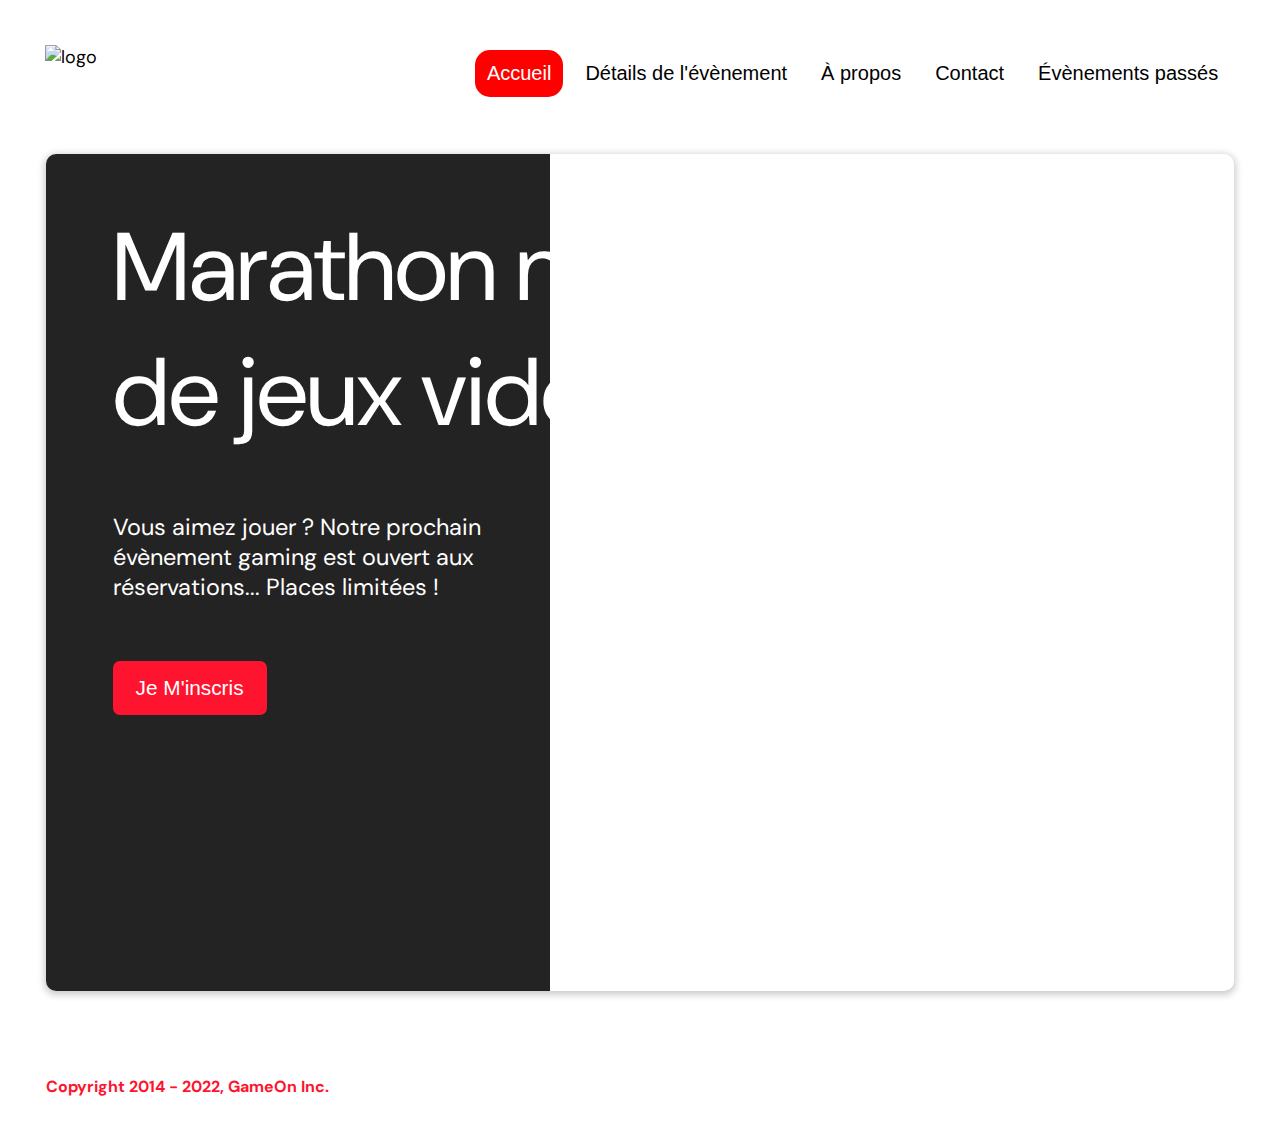
==== starterOnly/index.html @ 3ac1d1f5 "HTML cleaned" ====
<!DOCTYPE html>
<html lang="fr">
  <head>
    <meta charset="utf-8">
    <meta name="viewport" content="width=device-width,initial-scale=1">

    <title>Réservation</title>

    <link rel="stylesheet" href="modal.css">
    <link rel="stylesheet" href="https://cdnjs.cloudflare.com/ajax/libs/font-awesome/4.7.0/css/font-awesome.min.css">
    <link rel="stylesheet" href="https://fonts.googleapis.com/css?family=DM+Sans">
  </head>
  <body>

    <div class="topnav" id="myTopnav">
      <div class="header-logo">
        <img alt="logo" src="Logo.png" width="auto" height="auto">
      </div>

      <div class="main-navbar">
        <a href="#" class="active"><span>Accueil</span></a>
        <a href="#"><span>Détails de l'évènement</span></a>
        <a href="#"><span>À propos</span></a>
        <a href="#"><span>Contact</span></a>
        <a href="#"><span>Évènements passés</span></a>
        <a href="javascript:void(0);" class="icon" onclick="editNav()"><i class="fa fa-bars"></i></a>
      </div>
    </div>

    <main>
      <div class="hero-section">
        <div class="hero-content">
          <h1 class="hero-headline">Marathon national<br>de jeux vidéos</h1>
          <p class="hero-text">
            Vous aimez jouer ? Notre prochain évènement gaming est ouvert aux réservations... Places limitées !
          </p>
          <button class="btn-signup modal-btn">je m'inscris</button>
        </div>

        <div class="hero-img">
          <img src="./bg_img.jpg" alt="img">
        </div>

        <button class="btn-signup modal-btn">je m'inscris</button>
      </div>

      <div class="bground">
        <div class="content">

          <span class="close"></span>

          <div class="modal-body">
            <form name="reserve"
                  action="index.html"
                  method="get"
                  onsubmit="return validate();">

              <div class="formData">
                <label>Prénom</label>
                <input id="first" class="text-control" name="first" type="text" minlength="2">
              </div>

              <div class="formData">
                <label>Nom</label>
                <input id="last" class="text-control" name="last" type="text">
              </div>

              <div class="formData">
                <label>E-mail</label>
                <input id="email" class="text-control" name="email" type="email">
              </div>

              <div class="formData">
                <label>Date de naissance</label>
                <input id="birthdate" class="text-control" name="birthdate" type="date">
              </div>

              <div class="formData">
                <label>À combien de tournois GameOn avez-vous déjà participé ?</label>
                <input id="quantity" class="text-control" name="quantity" type="number" min="0" max="99">
              </div>

              <p class="text-label">
                A quel tournoi souhaitez-vous participer cette année ?
              </p>

              <div class="formData">
                <input id="location1" class="checkbox-input" name="location" type="radio" value="New York">
                <label class="checkbox-label" for="location1"><span class="checkbox-icon"></span>New York</label>

                <input id="location2" class="checkbox-input" name="location" type="radio" value="San Francisco">
                <label class="checkbox-label" for="location2"><span class="checkbox-icon"></span>San Francisco</label>

                <input id="location3" class="checkbox-input" name="location" type="radio" value="Seattle">
                <label class="checkbox-label" for="location3"><span class="checkbox-icon"></span>Seattle</label>

                <input id="location4" class="checkbox-input" name="location" type="radio" value="Chicago">
                <label class="checkbox-label" for="location4"><span class="checkbox-icon"></span>Chicago</label>

                <input id="location5" class="checkbox-input" name="location" type="radio" value="Boston">
                <label class="checkbox-label" for="location5"><span class="checkbox-icon"></span>Boston</label>

                <input id="location6" class="checkbox-input" name="location" type="radio" value="Portland">
                <label class="checkbox-label" for="location6"><span class="checkbox-icon"></span>Portland</label>
              </div>

              <div class="formData">
                <input id="checkbox1" class="checkbox-input" type="checkbox" checked>
                <label class="checkbox2-label" for="checkbox1" required><span class="checkbox-icon"></span> J'ai lu et accepté les conditions d'utilisation.</label>

                <input class="checkbox-input" type="checkbox" id="checkbox2">
                <label class="checkbox2-label" for="checkbox2"><span class="checkbox-icon"></span>Je souhaite être prévenu des prochains évènements.</label>
              </div>

              <input class="btn-submit button" type="submit" value="C'est parti">
            </form>
          </div>
        </div>
      </div>
    </main>

    <footer>
      <p class="copyrights">
        Copyright 2014 - 2022, GameOn Inc.
      </p>
    </footer>

    <script src="modal.js"></script>

  </body>
</html>
---- starterOnly/modal.css ----
:root {
  --font-default: "DM Sans", Arial, Helvetica, sans-serif;
  --font-slab: var(--font-default);
  --modal-duration: 0.8s;
}
* {
  box-sizing: border-box;
  margin: 0;
  padding: 0;
}
/* Landing Page */

body {
  margin: 0;
  display: flex;
  flex-direction: column;
  background-image: url("background.png");
  font-family: var(--font-default);
  font-size: 18px;
  max-width: 1300px;
  margin: 0 auto;
}

p {
  margin-bottom: 0;
  padding: 0.5vw;
}

img {
  padding-right: 1rem;
}

.topnav {
  overflow: hidden;
  margin: 3.5%;
}
.header-logo {
    float: left;
}
.main-navbar {
    float: right;
}
.topnav a {
  float: left;
  display: block;
  color: #000000;
  text-align: center;
  padding: 12px 12px;
  margin: 5px;
  text-decoration: none;
  font-size: 20px;
  font-family: Roboto, sans-serif;
}

.topnav a:hover {
  background-color: #ff0000;
  color: #ffffff;
  border-radius: 15px;
}

.topnav a.active {
  background-color: #ff0000;
  color: #ffffff;
  border-radius: 15px;
}

.topnav .icon {
  display: none;
}

@media screen and (max-width: 768px) {
  .topnav a {display: none;}
  .topnav a.icon {
    float: right;
    display: block;
  }
}

@media screen and (max-width: 768px) {
  .topnav.responsive {position: relative;}
  .topnav.responsive .icon {
    position: absolute;
    right: 0;
    top: 0;
  }
  .topnav.responsive a {
    float: none;
    display: block;
    text-align: left;
  }
}



 @media screen and (max-width: 540px) {
  .topnav a {display: none;}
  .topnav a.icon {
    float: right;
    display: block;
    margin-top: -15px;
  }
}

main {
  font-size: 130%;
  font-weight: bolder;
  color: black;
  padding-top: 0.5vw;
  padding-left: 2vw;
  padding-right: 2vw;
  margin: 1px 20px 15px;
  border-radius: 2rem;
  text-align: justify;


}

.modal-btn {
  font-size: 145%;
  background: #fe142f;
  display: flex;
  margin: auto;
  padding: 2em;
  color: #fff;
  padding: 0.75rem 2.5rem;
  border-radius: 1rem;
  cursor: pointer;
}

.modal-btn:hover {
  background: #3876ac;
}

.footer {
  margin: 20px;
  padding: 10px;
  font-family: var(--font-slab);
}

/* Modal form */

.button {
  background: #fe142f;
  margin-top: 0.5em;
  padding: 1em;
  color: #fff;
  border-radius: 15px;
  cursor: pointer;
  font-size: 16px;
}

.button:hover {
  background: #3876ac;
}

.smFont {
  font-size: 16px;
}

.bground {
  display: none;
  position: fixed;
  z-index: 1;
  left: 0;
  top: 0;
  height: 100%;
  width: 100%;
  overflow: auto;
  background-color: rgba(26, 39, 156, 0.4);
}

.content {
  margin: 5% auto;
  width: 100%;
  max-width: 500px;
  animation-name: modalopen;
  animation-duration: var(--modal-duration);
  background: #232323;
  border-radius: 10px;
  overflow: hidden;
  position: relative;
  color: #fff;
  padding-top: 10px;
}

.modal-body {
  padding: 15px 8%;
  margin: 15px auto;
}

label {
  font-family: var(--font-default);
  font-size: 17px;
  font-weight: normal;
  display: inline-block;
  margin-bottom: 11px;
}
input {
  padding: 8px;
  border: 0.8px solid #ccc;
  outline: none;
}
.text-control {
  margin: 0;
  padding: 8px;
  width: 100%;
  border-radius: 8px;
  font-size: 20px;
  height: 48px;
}
.formData[data-error]::after {
  content: attr(data-error);
  font-size: 0.4em;
  color: #e54858;
  display: block;
  margin-top: 7px;
  margin-bottom: 7px;
  text-align: right;
  line-height: 0.3;
  opacity: 0;
  transition: 0.3s;
}
.formData[data-error-visible="true"]::after {
  opacity: 1;
}
.formData[data-error-visible="true"] .text-control {
  border: 2px solid #e54858;
}
/*
input[data-error]::after {
    content: attr(data-error);
    font-size: 0.4em;
    color: red;
} */
.checkbox-label,
.checkbox2-label {
  position: relative;
  margin-left: 36px;
  font-size: 12px;
  font-weight: normal;
}
.checkbox-label .checkbox-icon,
.checkbox2-label .checkbox-icon {
  display: block;
  width: 20px;
  height: 20px;
  border: 2px solid #279e7a;
  border-radius: 50%;
  text-indent: 29px;
  white-space: nowrap;
  position: absolute;
  left: -30px;
  top: -1px;
  transition: 0.3s;
}
.checkbox-label .checkbox-icon::after,
.checkbox2-label .checkbox-icon::after {
  content: "";
  width: 13px;
  height: 13px;
  background-color: #279e7a;
  border-radius: 50%;
  text-indent: 29px;
  white-space: nowrap;
  position: absolute;
  left: 50%;
  top: 50%;
  transform: translate(-50%, -50%);
  transition: 0.3s;
  opacity: 0;
}
.checkbox-input {
  display: none;
}
.checkbox-input:checked + .checkbox-label .checkbox-icon::after,
.checkbox-input:checked + .checkbox2-label .checkbox-icon::after {
  opacity: 1;
}
.checkbox-input:checked + .checkbox2-label .checkbox-icon {
  background: #279e7a;
}
.checkbox2-label .checkbox-icon {
  border-radius: 4px;
  border: 0;
  background: #c4c4c4;
}
.checkbox2-label .checkbox-icon::after {
  width: 7px;
  height: 4px;
  border-radius: 2px;
  background: transparent;
  border: 2px solid transparent;
  border-bottom-color: #fff;
  border-left-color: #fff;
  transform: rotate(-55deg);
  left: 21%;
  top: 19%;
}
.close {
  position: absolute;
  right: 15px;
  top: 15px;
  width: 32px;
  height: 32px;
  opacity: 1;
  cursor: pointer;
  transform: scale(0.7);
}
.close:before,
.close:after {
  position: absolute;
  left: 15px;
  content: " ";
  height: 33px;
  width: 3px;
  background-color: #fff;
}
.close:before {
  transform: rotate(45deg);
}
.close:after {
  transform: rotate(-45deg);
}
.btn-submit,
.btn-signup {
  background: #fe142f;
  display: block;
  margin: 0 auto;
  border-radius: 7px;
  font-size: 1rem;
  padding: 12px 82px;
  color: #fff;
  cursor: pointer;
  border: 0;
}
/* custom select styles */
.custom-select {
  position: relative;
  font-family: Arial;
  font-size: 1.1rem;
  font-weight: normal;
}

.custom-select select {
  display: none;
}
.select-selected {
  background-color: #fff;
}

/* Style the arrow inside the select element: */
.select-selected:after {
  position: absolute;
  content: "";
  top: 10px;
  right: 13px;
  width: 11px;
  height: 11px;
  border: 3px solid transparent;
  border-bottom-color: #f00;
  border-left-color: #f00;
  transform: rotate(-48deg);
  border-radius: 5px 0 5px 0;
}

/* Point the arrow upwards when the select box is open (active): */
.select-selected.select-arrow-active:after {
  transform: rotate(135deg);
  top: 13px;
}

.select-items div,
.select-selected {
  color: #000;
  padding: 11px 16px;
  border: 1px solid transparent;
  border-color: transparent transparent rgba(0, 0, 0, 0.1) transparent;
  cursor: pointer;
  border-radius: 8px;
  height: 48px;
}

/* Style items (options): */
.select-items {
  position: absolute;
  background-color: #fff;
  top: 89%;
  left: 0;
  right: 0;
  z-index: 99;
}

/* Hide the items when the select box is closed: */
.select-hide {
  display: none;
}

.select-items div:hover,
.same-as-selected {
  background-color: rgba(0, 0, 0, 0.1);
}
/* custom select end */
.text-label {
  font-weight: normal;
  font-size: 16px;
}
.hero-section {
  min-height: 93vh;
  border-radius: 10px;
  display: grid;
  grid-template-columns: repeat(12, 1fr);
  overflow: hidden;
  box-shadow: 0 2px 7px 2px rgba(0, 0, 0, 0.2);
  margin-bottom: 10px;
}
.hero-content {
  padding: 51px 67px;
  grid-column: span 4;
  background: #232323;
  color: #fff;
  position: relative;
  text-align: left;
  min-width: 424px;
}
.hero-content::after {
  content: "";
  width: 100%;
  height: 100%;
  background: #232323;
  position: absolute;
  right: -80px;
  top: 0;
}
.hero-content > * {
  position: relative;
  z-index: 1;
}
.hero-headline {
  font-size: 6rem;
  font-weight: normal;
  white-space: nowrap;
}
.hero-text {
  width: 146%;
  font-weight: normal;
  margin-top: 57px;
  padding: 0;
}
.btn-signup {
  outline: none;
  text-transform: capitalize;
  font-size: 1.3rem;
  padding: 15px 23px;
  margin: 0;
  margin-top: 59px;
}
.hero-img {
  grid-column: span 8;
}
.hero-img img {
  width: 100%;
  height: 100%;
  display: block;
  padding: 0;
}
.copyrights {
  color: #fe142f;
  padding: 0;
  font-size: 1rem;
  margin: 60px 0 30px;
  font-weight: bolder;
}
.hero-section > .btn-signup {
  display: none;
}
footer {
  padding-left: 2vw;
  padding-right: 2vw;
  margin: 0 20px;
}
@media screen and (max-width: 800px) {
  .hero-section {
    display: block;
    box-shadow: unset;
  }
  .hero-content {
    background: #fff;
    color: #000;
    padding: 20px;
  }
  .hero-content::after {
    content: unset;
  }
  .hero-content .btn-signup {
    display: none;
  }
  .hero-headline {
    font-size: 4.5rem;
    white-space: normal;
  }
  .hero-text {
    width: unset;
    font-size: 1.5rem;
  }
  .hero-img img {
    border-radius: 10px;
    margin-top: 40px;
  }
  .hero-section > .btn-signup {
    display: block;
    margin: 32px auto 10px;
    padding: 12px 35px;
  }
  .copyrights {
    margin-top: 50px;
    text-align: center;
  }
}

@keyframes modalopen {
  from {
    opacity: 0;
    transform: translateY(-150px);
  }
  to {
    opacity: 1;
  }
}
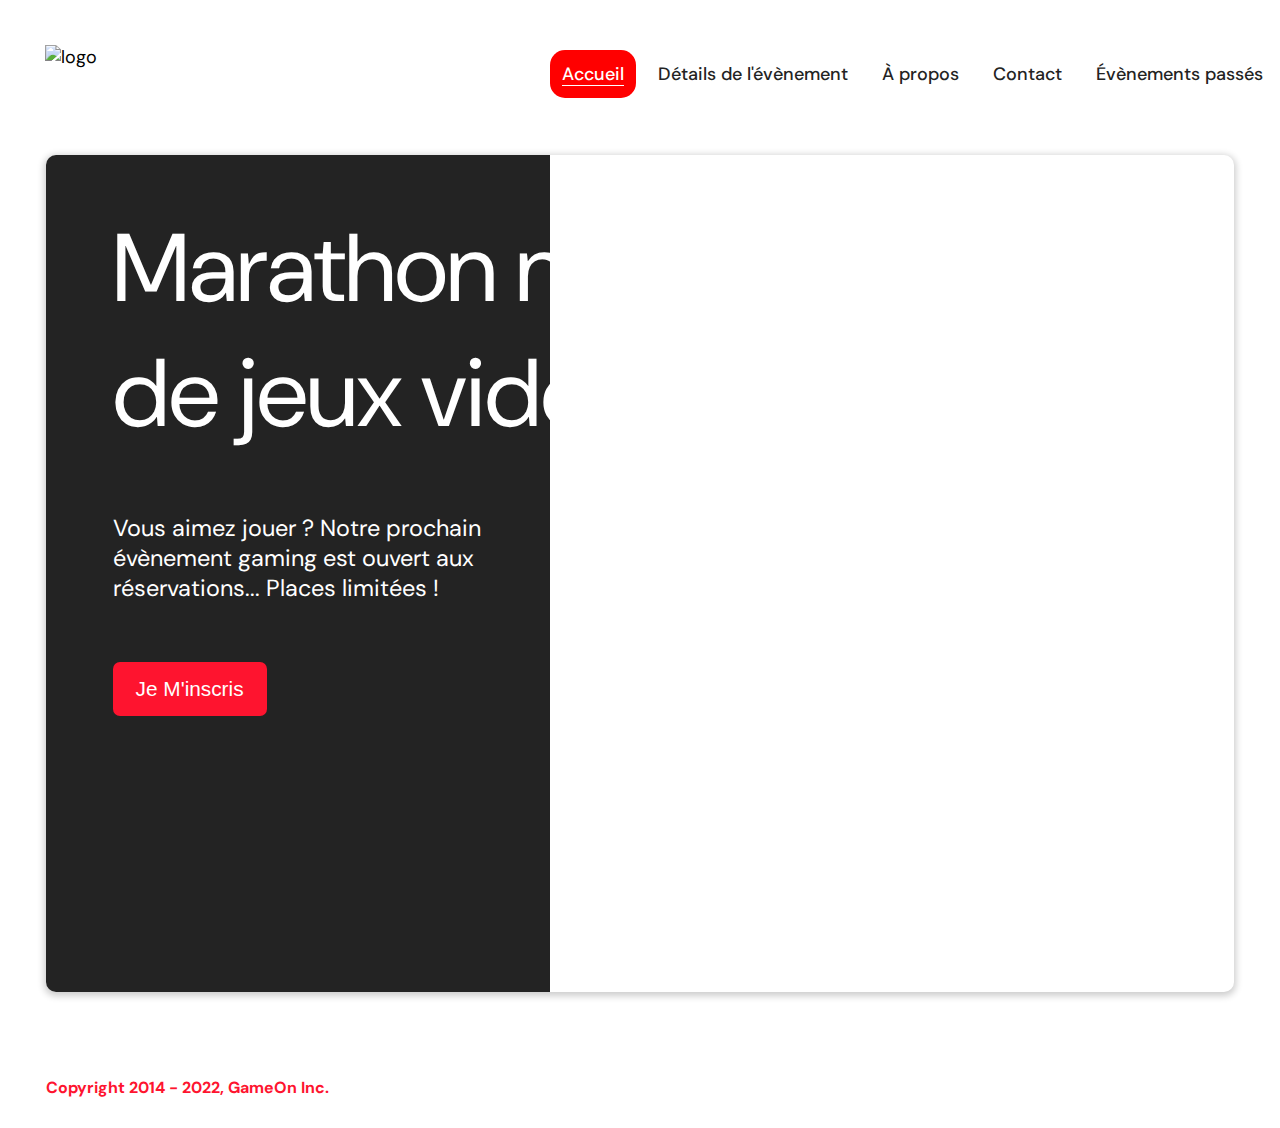
==== commit 96374768: "nav part" ====
--- a/starterOnly/index.html
+++ b/starterOnly/index.html
@@ -12,9 +12,9 @@
   </head>
   <body>
 
-    <div class="topnav" id="myTopnav">
+    <nav class="topnav" id="myTopnav">
       <div class="header-logo">
-        <img alt="logo" src="Logo.png" width="auto" height="auto">
+        <img src="Logo.png" alt="logo" width="250" height="45">
       </div>
 
       <div class="main-navbar">
@@ -25,7 +25,7 @@
         <a href="#"><span>Évènements passés</span></a>
         <a href="javascript:void(0);" class="icon" onclick="editNav()"><i class="fa fa-bars"></i></a>
       </div>
-    </div>
+    </nav>
 
     <main>
       <div class="hero-section">
--- a/starterOnly/modal.css
+++ b/starterOnly/modal.css
@@ -1,4 +1,7 @@
 :root {
+  --font-clr-black-01: #000;
+  --font-clr-black-02: #232323;
+
   --font-default: "DM Sans", Arial, Helvetica, sans-serif;
   --font-slab: var(--font-default);
   --modal-duration: 0.8s;
@@ -10,8 +13,8 @@
 }
 /* Landing Page */
 
+/* Generic CSS */
 body {
-  margin: 0;
   display: flex;
   flex-direction: column;
   background-image: url("background.png");
@@ -21,84 +24,28 @@
   margin: 0 auto;
 }
 
-p {
-  margin-bottom: 0;
-  padding: 0.5vw;
+footer {
+  padding-left: 2vw;
+  padding-right: 2vw;
+  margin: 0 20px;
 }
 
 img {
   padding-right: 1rem;
 }
 
-.topnav {
-  overflow: hidden;
-  margin: 3.5%;
-}
-.header-logo {
-    float: left;
-}
-.main-navbar {
-    float: right;
-}
-.topnav a {
-  float: left;
-  display: block;
-  color: #000000;
-  text-align: center;
-  padding: 12px 12px;
-  margin: 5px;
-  text-decoration: none;
-  font-size: 20px;
-  font-family: Roboto, sans-serif;
-}
-
-.topnav a:hover {
-  background-color: #ff0000;
-  color: #ffffff;
-  border-radius: 15px;
-}
-
-.topnav a.active {
-  background-color: #ff0000;
-  color: #ffffff;
-  border-radius: 15px;
-}
-
-.topnav .icon {
-  display: none;
-}
-
-@media screen and (max-width: 768px) {
-  .topnav a {display: none;}
-  .topnav a.icon {
-    float: right;
-    display: block;
-  }
-}
-
-@media screen and (max-width: 768px) {
-  .topnav.responsive {position: relative;}
-  .topnav.responsive .icon {
-    position: absolute;
-    right: 0;
-    top: 0;
-  }
-  .topnav.responsive a {
-    float: none;
-    display: block;
-    text-align: left;
-  }
-}
-
-
-
- @media screen and (max-width: 540px) {
-  .topnav a {display: none;}
-  .topnav a.icon {
-    float: right;
-    display: block;
-    margin-top: -15px;
-  }
+input {
+  padding: 8px;
+  border: 0.8px solid #ccc;
+  outline: none;
+}
+
+label {
+  font-family: var(--font-default);
+  font-size: 17px;
+  font-weight: normal;
+  display: inline-block;
+  margin-bottom: 11px;
 }
 
 main {
@@ -111,16 +58,101 @@
   margin: 1px 20px 15px;
   border-radius: 2rem;
   text-align: justify;
-
-
-}
-
+}
+
+p {
+  margin-bottom: 0;
+  padding: 0.5vw;
+}
+
+/* .topnav CSS */
+.topnav {
+  overflow: hidden;
+  margin: 3.5% 0 3.5% 3.5%;
+}
+.header-logo {
+    float: left;
+}
+.main-navbar {
+    float: right;
+}
+.topnav a {
+  float: left;
+  display: block;
+  padding: 12px;
+  margin: 5px;
+
+  color: var(--font-clr-black-02);
+  font-family: var(--font-default);
+  font-size: 18px;
+  font-weight: 500;
+  line-height: 24px;
+  text-align: center;
+  text-decoration: none;
+}
+
+.topnav a:hover {
+  background-color: #ff0000;
+  color: #ffffff;
+  border-radius: 15px;
+}
+
+.topnav a.active {
+  background-color: #ff0000;
+  color: #ffffff;
+  border-radius: 15px;
+  text-decoration: underline;
+  text-decoration-thickness: 1px;
+  text-underline-offset: 5px;
+}
+
+.topnav .icon {
+  display: none;
+}
+
+@media screen and (max-width: 768px) {
+  .topnav a {display: none;}
+  .topnav a.icon {
+    float: right;
+    display: block;
+  }
+}
+
+@media screen and (max-width: 768px) {
+  .topnav.responsive {
+    position: relative;
+  }
+  .topnav.responsive .icon {
+    position: absolute;
+    right: 0;
+    top: 0;
+  }
+  .topnav.responsive a {
+    float: none;
+    display: block;
+    text-align: left;
+  }
+}
+
+
+
+ @media screen and (max-width: 540px) {
+  .topnav a {
+    display: none;
+  }
+  .topnav a.icon {
+    float: right;
+    display: block;
+    margin-top: -15px;
+  }
+}
+
+/* modal CSS */
 .modal-btn {
   font-size: 145%;
   background: #fe142f;
   display: flex;
   margin: auto;
-  padding: 2em;
   color: #fff;
   padding: 0.75rem 2.5rem;
   border-radius: 1rem;
@@ -131,14 +163,14 @@
   background: #3876ac;
 }
 
+/* footer CSS */
 .footer {
   margin: 20px;
   padding: 10px;
   font-family: var(--font-slab);
 }
 
-/* Modal form */
-
+/* Modal form CSS */
 .button {
   background: #fe142f;
   margin-top: 0.5em;
@@ -188,18 +220,6 @@
   margin: 15px auto;
 }
 
-label {
-  font-family: var(--font-default);
-  font-size: 17px;
-  font-weight: normal;
-  display: inline-block;
-  margin-bottom: 11px;
-}
-input {
-  padding: 8px;
-  border: 0.8px solid #ccc;
-  outline: none;
-}
 .text-control {
   margin: 0;
   padding: 8px;
@@ -333,7 +353,8 @@
   cursor: pointer;
   border: 0;
 }
-/* custom select styles */
+
+/* custom select CSS */
 .custom-select {
   position: relative;
   font-family: Arial;
@@ -431,7 +452,9 @@
   right: -80px;
   top: 0;
 }
-.hero-content > * {
+.hero-content h1,
+.hero-content p,
+.hero-content button {
   position: relative;
   z-index: 1;
 }
@@ -473,11 +496,7 @@
 .hero-section > .btn-signup {
   display: none;
 }
-footer {
-  padding-left: 2vw;
-  padding-right: 2vw;
-  margin: 0 20px;
-}
+
 @media screen and (max-width: 800px) {
   .hero-section {
     display: block;
@@ -525,5 +544,4 @@
   to {
     opacity: 1;
   }
-}
-
+}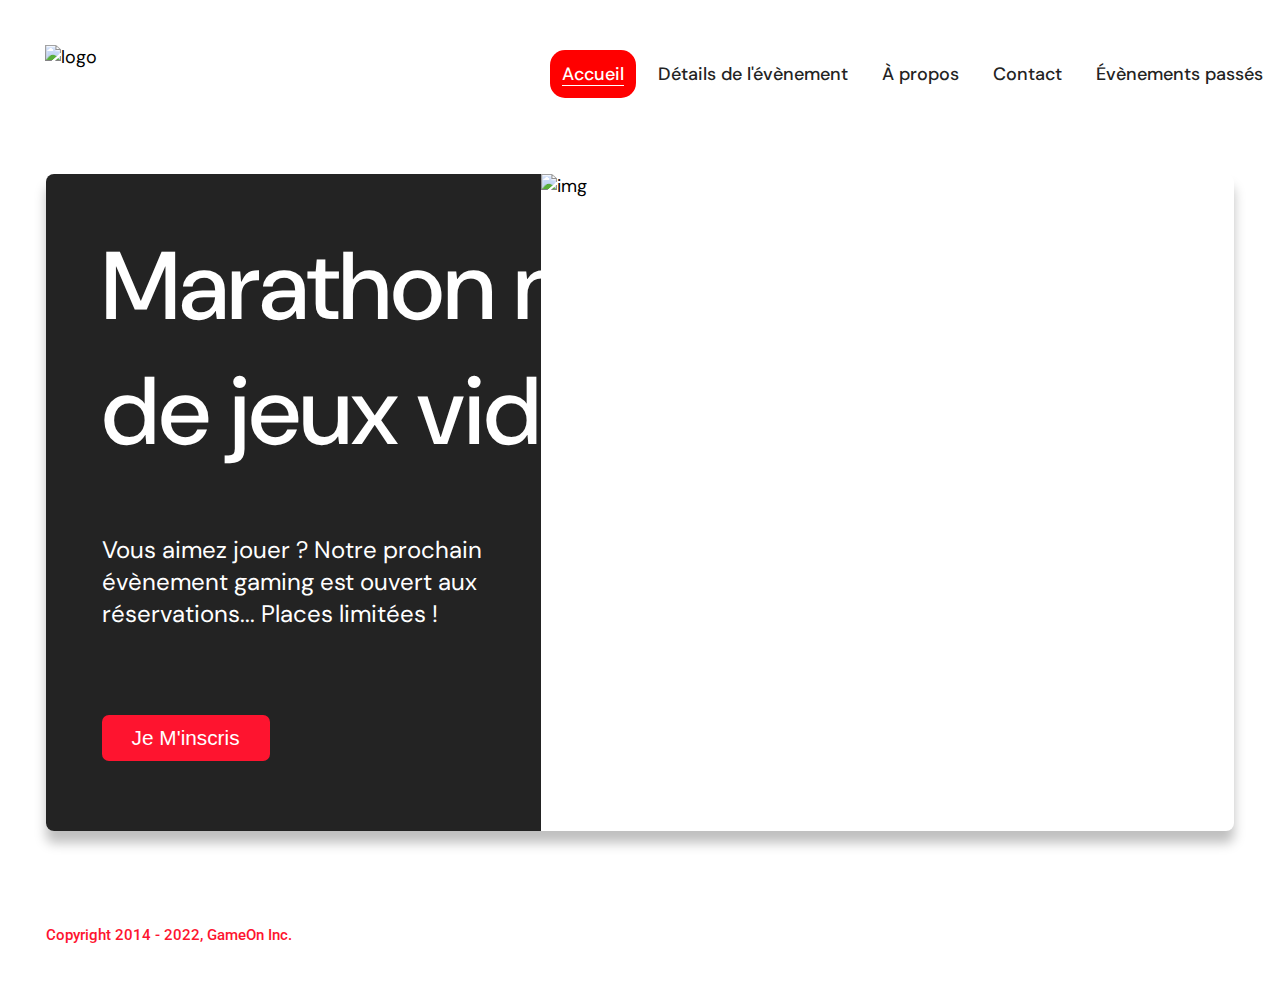
==== commit 4dbb7f89: "footer part" ====
--- a/starterOnly/index.html
+++ b/starterOnly/index.html
@@ -8,7 +8,9 @@
 
     <link rel="stylesheet" href="modal.css">
     <link rel="stylesheet" href="https://cdnjs.cloudflare.com/ajax/libs/font-awesome/4.7.0/css/font-awesome.min.css">
-    <link rel="stylesheet" href="https://fonts.googleapis.com/css?family=DM+Sans">
+    <link rel="preconnect" href="https://fonts.googleapis.com">
+    <link rel="preconnect" href="https://fonts.gstatic.com" crossorigin>
+    <link href="https://fonts.googleapis.com/css2?family=DM+Sans:ital,wght@0,400;0,500;0,700;1,400;1,500;1,700&family=Roboto:ital,wght@0,100;0,300;0,400;0,500;0,700;0,900;1,100;1,300;1,400;1,500;1,700;1,900&display=swap" rel="stylesheet">
   </head>
   <body>
 
--- a/starterOnly/modal.css
+++ b/starterOnly/modal.css
@@ -2,7 +2,12 @@
   --font-clr-black-01: #000;
   --font-clr-black-02: #232323;
 
-  --font-default: "DM Sans", Arial, Helvetica, sans-serif;
+  --font-clr-red-01: #FE142F;
+
+  --font-clr-white-01: #FFF;
+
+  --font-default: "DM Sans", sans-serif;
+  --font-01: 'Roboto', sans-serif;;
   --font-slab: var(--font-default);
   --modal-duration: 0.8s;
 }
@@ -49,15 +54,8 @@
 }
 
 main {
-  font-size: 130%;
-  font-weight: bolder;
-  color: black;
-  padding-top: 0.5vw;
-  padding-left: 2vw;
-  padding-right: 2vw;
-  margin: 1px 20px 15px;
-  border-radius: 2rem;
-  text-align: justify;
+  padding: .5vw 2vw 0;
+  margin: 20px;
 }
 
 p {
@@ -426,31 +424,24 @@
   font-size: 16px;
 }
 .hero-section {
-  min-height: 93vh;
-  border-radius: 10px;
+  height: 657px;
   display: grid;
   grid-template-columns: repeat(12, 1fr);
   overflow: hidden;
-  box-shadow: 0 2px 7px 2px rgba(0, 0, 0, 0.2);
   margin-bottom: 10px;
-}
+
+  border-radius: 8px;
+  box-shadow: 0 12px 12px rgba(0, 0, 0, .25);
+}
+
 .hero-content {
-  padding: 51px 67px;
-  grid-column: span 4;
-  background: #232323;
-  color: #fff;
+  padding: 50px 56px;
+  grid-column: span 5;
   position: relative;
-  text-align: left;
   min-width: 424px;
-}
-.hero-content::after {
-  content: "";
-  width: 100%;
-  height: 100%;
-  background: #232323;
-  position: absolute;
-  right: -80px;
-  top: 0;
+
+  background: var(--font-clr-black-02);
+  color: var(--font-clr-white-01);
 }
 .hero-content h1,
 .hero-content p,
@@ -459,26 +450,29 @@
   z-index: 1;
 }
 .hero-headline {
-  font-size: 6rem;
-  font-weight: normal;
+  font-family: var(--font-default);
+  font-size: 96px;
+  font-weight: 500;
   white-space: nowrap;
 }
 .hero-text {
-  width: 146%;
-  font-weight: normal;
-  margin-top: 57px;
+  margin-top: 60px;
   padding: 0;
+  width: 430px;
+
+  font-size: 24px;
+  font-weight: 400;
+  line-height: 32px;
 }
 .btn-signup {
   outline: none;
   text-transform: capitalize;
   font-size: 1.3rem;
-  padding: 15px 23px;
-  margin: 0;
-  margin-top: 59px;
+  padding: 11px 30px;
+  margin: 85px 0 0 0;
 }
 .hero-img {
-  grid-column: span 8;
+  grid-column: span 7;
 }
 .hero-img img {
   width: 100%;
@@ -487,11 +481,13 @@
   padding: 0;
 }
 .copyrights {
-  color: #fe142f;
   padding: 0;
-  font-size: 1rem;
-  margin: 60px 0 30px;
-  font-weight: bolder;
+  margin: 65px 0 63px;
+
+  color: var(--font-clr-red-01);
+  font-family: var(--font-01);
+  font-size: 15px;
+  font-weight: 500;
 }
 .hero-section > .btn-signup {
   display: none;
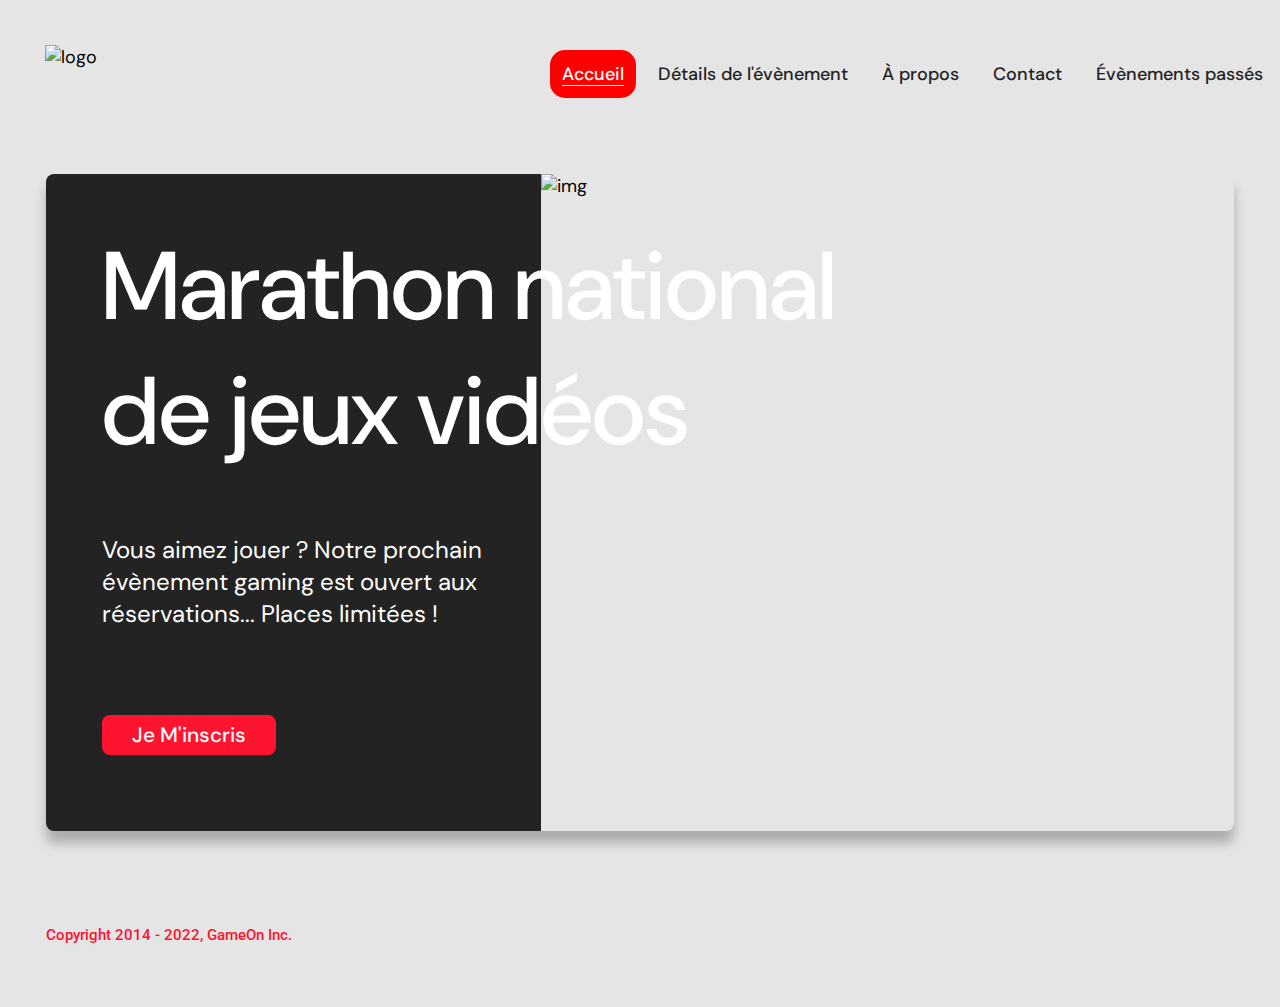
==== commit f52d60e9: "add live validation" ====
--- a/starterOnly/index.html
+++ b/starterOnly/index.html
@@ -55,31 +55,50 @@
             <form name="reserve"
                   action="index.html"
                   method="get"
-                  onsubmit="return validate();">
+                  novalidate>
 
               <div class="formData">
-                <label>Prénom</label>
-                <input id="first" class="text-control" name="first" type="text" minlength="2">
+                <label for="first">Prénom</label>
+                <input  id="first" class="text-control" name="first"
+                        type="text"
+                        minlength="2"
+                        required
+                        value="">
+                <span class="error"></span>
               </div>
 
               <div class="formData">
-                <label>Nom</label>
-                <input id="last" class="text-control" name="last" type="text">
+                <label for="last">Nom</label>
+                <input  id="last" class="text-control" name="last"
+                        type="text"
+                        minlength="2"
+                        required>
+                <span class="error"></span>
               </div>
 
               <div class="formData">
-                <label>E-mail</label>
-                <input id="email" class="text-control" name="email" type="email">
+                <label for="email">E-mail</label>
+                <input  id="email" class="text-control" name="email"
+                        type="email"
+                        pattern="^[a-zA-Z0-9.!#$%&’*+/=?^_`{|}~-]+@[a-zA-Z0-9-]+(?:\.[a-zA-Z0-9-]+)*$">
+                <span class="error"></span>
               </div>
 
               <div class="formData">
-                <label>Date de naissance</label>
-                <input id="birthdate" class="text-control" name="birthdate" type="date">
+                <label for="birthdate">Date de naissance</label>
+                <input  id="birthdate" class="text-control" name="birthdate"
+                        type="date">
+                <span class="error"></span>
               </div>
 
               <div class="formData">
-                <label>À combien de tournois GameOn avez-vous déjà participé ?</label>
-                <input id="quantity" class="text-control" name="quantity" type="number" min="0" max="99">
+                <label for="quantity">À combien de tournois GameOn avez-vous déjà participé ?</label>
+                <input  id="quantity" class="text-control" name="quantity"
+                        type="number"
+                        min="0"
+                        max="99"
+                        step="1">
+                <span class="error"></span>
               </div>
 
               <p class="text-label">
@@ -87,30 +106,54 @@
               </p>
 
               <div class="formData">
-                <input id="location1" class="checkbox-input" name="location" type="radio" value="New York">
+                <input  id="location1" class="checkbox-input" name="location"
+                        type="radio"
+                        value="New York"
+                        required>
                 <label class="checkbox-label" for="location1"><span class="checkbox-icon"></span>New York</label>
 
-                <input id="location2" class="checkbox-input" name="location" type="radio" value="San Francisco">
+                <input  id="location2" class="checkbox-input" name="location"
+                        type="radio"
+                        value="San Francisco"
+                        required>
                 <label class="checkbox-label" for="location2"><span class="checkbox-icon"></span>San Francisco</label>
 
-                <input id="location3" class="checkbox-input" name="location" type="radio" value="Seattle">
+                <input  id="location3" class="checkbox-input" name="location"
+                        type="radio"
+                        value="Seattle"
+                        required>
                 <label class="checkbox-label" for="location3"><span class="checkbox-icon"></span>Seattle</label>
 
-                <input id="location4" class="checkbox-input" name="location" type="radio" value="Chicago">
+                <input  id="location4" class="checkbox-input" name="location"
+                        type="radio"
+                        value="Chicago"
+                        required>
                 <label class="checkbox-label" for="location4"><span class="checkbox-icon"></span>Chicago</label>
 
-                <input id="location5" class="checkbox-input" name="location" type="radio" value="Boston">
+                <input  id="location5" class="checkbox-input" name="location"
+                        type="radio"
+                        value="Boston"
+                        required>
                 <label class="checkbox-label" for="location5"><span class="checkbox-icon"></span>Boston</label>
 
-                <input id="location6" class="checkbox-input" name="location" type="radio" value="Portland">
+                <input  id="location6" class="checkbox-input" name="location"
+                        type="radio"
+                        value="Portland"
+                        required>
                 <label class="checkbox-label" for="location6"><span class="checkbox-icon"></span>Portland</label>
+                <span class="error"></span>
               </div>
 
               <div class="formData">
-                <input id="checkbox1" class="checkbox-input" type="checkbox" checked>
-                <label class="checkbox2-label" for="checkbox1" required><span class="checkbox-icon"></span> J'ai lu et accepté les conditions d'utilisation.</label>
+                <input  id="checkbox1" class="checkbox-input"
+                        type="checkbox"
+                        checked
+                        required>
+                <label class="checkbox2-label" for="checkbox1" required><span class="checkbox-icon"></span>J'ai lu et accepté les conditions d'utilisation.</label>
+                <span class="error"></span>
 
-                <input class="checkbox-input" type="checkbox" id="checkbox2">
+                <input  id="checkbox2" class="checkbox-input"
+                        type="checkbox">
                 <label class="checkbox2-label" for="checkbox2"><span class="checkbox-icon"></span>Je souhaite être prévenu des prochains évènements.</label>
               </div>
 
--- a/starterOnly/modal.css
+++ b/starterOnly/modal.css
@@ -2,9 +2,17 @@
   --font-clr-black-01: #000;
   --font-clr-black-02: #232323;
 
+  --font-clr-green-01: #279E7A;
+  --font-clr-green-02: #C4C4C4;
+
   --font-clr-red-01: #FE142F;
+  --font-clr-red-02: #FF0000;
+  --font-clr-red-03: #FF001B;
+
+  --font-clr-error-01: #FF4E60;
 
   --font-clr-white-01: #FFF;
+  --font-clr-white-02: #E5E5E5;
 
   --font-default: "DM Sans", sans-serif;
   --font-01: 'Roboto', sans-serif;;
@@ -19,10 +27,16 @@
 /* Landing Page */
 
 /* Generic CSS */
+a,
+button,
+.button {
+  cursor: pointer;
+}
+
 body {
   display: flex;
   flex-direction: column;
-  background-image: url("background.png");
+  background-color: var(--font-clr-white-02);
   font-family: var(--font-default);
   font-size: 18px;
   max-width: 1300px;
@@ -36,21 +50,37 @@
 }
 
 img {
-  padding-right: 1rem;
+  margin-right: 1rem;
+  height: 100%;
+}
+@media screen and (max-width: 768px) {
+  img {
+    margin-top: 43px;
+    width: 103px;
+  }
 }
 
 input {
-  padding: 8px;
-  border: 0.8px solid #ccc;
+  background-color: var(--font-clr-white-01);
+  border: 1px solid var(--font-clr-green-02);
+  border-radius: 8px;
+  color: var(--font-clr-black-01);
+  font-family: var(--font-default);
+  font-size: 18px;
+  font-weight: 400;
+  line-height: 18px;
   outline: none;
+  text-align: justify;
 }
 
 label {
+  display: inline-block;
+  margin-bottom: 12px;
+
   font-family: var(--font-default);
-  font-size: 17px;
-  font-weight: normal;
-  display: inline-block;
-  margin-bottom: 11px;
+  font-size: 14px;
+  font-weight: 400;
+  line-height: 14px;
 }
 
 main {
@@ -67,6 +97,11 @@
 .topnav {
   overflow: hidden;
   margin: 3.5% 0 3.5% 3.5%;
+}
+@media screen and (max-width: 768px) {
+  .topnav {
+    margin: 3.5% 30px 3.5% 30px;
+  }
 }
 .header-logo {
     float: left;
@@ -89,16 +124,14 @@
   text-decoration: none;
 }
 
-.topnav a:hover {
-  background-color: #ff0000;
-  color: #ffffff;
+.topnav a:hover:not(.icon),
+.topnav a.active:not(.icon) {
+  background-color: var(--font-clr-red-02);
   border-radius: 15px;
+  color: var(--font-clr-white-01);
 }
 
 .topnav a.active {
-  background-color: #ff0000;
-  color: #ffffff;
-  border-radius: 15px;
   text-decoration: underline;
   text-decoration-thickness: 1px;
   text-underline-offset: 5px;
@@ -113,6 +146,12 @@
   .topnav a.icon {
     float: right;
     display: block;
+    margin: 0;
+    padding-top: 38px;
+    padding-right: 30px;
+
+    color: var(--font-clr-red-03);
+    font-size: 24px;
   }
 }
 
@@ -196,6 +235,7 @@
   height: 100%;
   width: 100%;
   overflow: auto;
+
   background-color: rgba(26, 39, 156, 0.4);
 }
 
@@ -205,26 +245,33 @@
   max-width: 500px;
   animation-name: modalopen;
   animation-duration: var(--modal-duration);
-  background: #232323;
   border-radius: 10px;
   overflow: hidden;
   position: relative;
-  color: #fff;
   padding-top: 10px;
+
+  background: var(--font-clr-black-02);
+  color: var(--font-clr-white-01);
+}
+@media screen and (max-width: 768px) {
+  .content {
+    border-radius: 10px 10px 0 0;
+  }
 }
 
 .modal-body {
-  padding: 15px 8%;
+  padding: 15px 30px;
   margin: 15px auto;
 }
 
 .text-control {
-  margin: 0;
   padding: 8px;
   width: 100%;
-  border-radius: 8px;
-  font-size: 20px;
-  height: 48px;
+  height: 50px;
+}
+
+.formData:not(:last-child) {
+  margin-bottom: 13px;
 }
 .formData[data-error]::after {
   content: attr(data-error);
@@ -242,42 +289,60 @@
   opacity: 1;
 }
 .formData[data-error-visible="true"] .text-control {
-  border: 2px solid #e54858;
-}
-/*
-input[data-error]::after {
+  border: 2px solid var(--font-clr-error-01) inner;
+}
+.formData .error {
+  color: var(--font-clr-error-01);
+  font-family: var(--font-01);
+  font-size: 10px;
+  font-weight: 400;
+  line-height: 14px;
+}
+.formData .error > span {
+  display: inline-block;
+  width: 100%;
+}
+.formData input:invalid + .error {
+  display: inline-block;
+}
+.formData input + .error:empty {
+  display: none;
+}
+
+input:invalid + .error {
     content: attr(data-error);
-    font-size: 0.4em;
-    color: red;
-} */
+}
 .checkbox-label,
 .checkbox2-label {
+  margin-left: 36px;
+  margin-right: 20px;
+  padding-top: 4px;
   position: relative;
-  margin-left: 36px;
+
+  font-family: var(--font-01);
   font-size: 12px;
-  font-weight: normal;
+  font-weight: 500;
+  line-height: 17px;
 }
 .checkbox-label .checkbox-icon,
 .checkbox2-label .checkbox-icon {
   display: block;
-  width: 20px;
-  height: 20px;
-  border: 2px solid #279e7a;
-  border-radius: 50%;
-  text-indent: 29px;
+  width: 26px;
+  height: 26px;
   white-space: nowrap;
   position: absolute;
-  left: -30px;
+  left: -35px;
   top: -1px;
   transition: 0.3s;
+
+  border: 1px solid var(--font-clr-green-01);
+  border-radius: 50%;
 }
 .checkbox-label .checkbox-icon::after,
 .checkbox2-label .checkbox-icon::after {
   content: "";
-  width: 13px;
-  height: 13px;
-  background-color: #279e7a;
-  border-radius: 50%;
+  width: 18px;
+  height: 18px;
   text-indent: 29px;
   white-space: nowrap;
   position: absolute;
@@ -286,6 +351,9 @@
   transform: translate(-50%, -50%);
   transition: 0.3s;
   opacity: 0;
+
+  background-color: var(--font-clr-green-01);
+  border-radius: 50%;
 }
 .checkbox-input {
   display: none;
@@ -295,24 +363,25 @@
   opacity: 1;
 }
 .checkbox-input:checked + .checkbox2-label .checkbox-icon {
-  background: #279e7a;
+  background: var(--font-clr-green-01);
 }
 .checkbox2-label .checkbox-icon {
-  border-radius: 4px;
+  background: var(--font-clr-green-02);
+  border-radius: 6px;
   border: 0;
-  background: #c4c4c4;
 }
 .checkbox2-label .checkbox-icon::after {
-  width: 7px;
-  height: 4px;
-  border-radius: 2px;
-  background: transparent;
-  border: 2px solid transparent;
-  border-bottom-color: #fff;
-  border-left-color: #fff;
+  width: 11px;
+  height: 7px;
   transform: rotate(-55deg);
   left: 21%;
   top: 19%;
+
+  background: transparent;
+  border: 2px solid transparent;
+  border-bottom-color: var(--font-clr-white-01);
+  border-left-color: var(--font-clr-white-01);
+  border-radius: 2px;
 }
 .close {
   position: absolute;
@@ -341,15 +410,18 @@
 }
 .btn-submit,
 .btn-signup {
-  background: #fe142f;
   display: block;
   margin: 0 auto;
-  border-radius: 7px;
-  font-size: 1rem;
   padding: 12px 82px;
-  color: #fff;
-  cursor: pointer;
+
+  background: var(--font-clr-red-01);
   border: 0;
+  border-radius: 8px;
+  color: var(--font-clr-white-01);
+  font-family: var(--font-default);
+  font-size: 14px;
+  font-weight: 500;
+  line-height: 18px;
 }
 
 /* custom select CSS */
@@ -420,8 +492,13 @@
 }
 /* custom select end */
 .text-label {
-  font-weight: normal;
-  font-size: 16px;
+  margin-bottom: 14px;
+
+  font-family: var(--font-default);
+  font-size: 14px;
+  font-weight: 400;
+  line-height: 14px;
+  text-align: justify;
 }
 .hero-section {
   height: 657px;
@@ -496,10 +573,12 @@
 @media screen and (max-width: 800px) {
   .hero-section {
     display: block;
+    height: auto;
+
     box-shadow: unset;
   }
   .hero-content {
-    background: #fff;
+    background: var(--font-clr-white-02);
     color: #000;
     padding: 20px;
   }
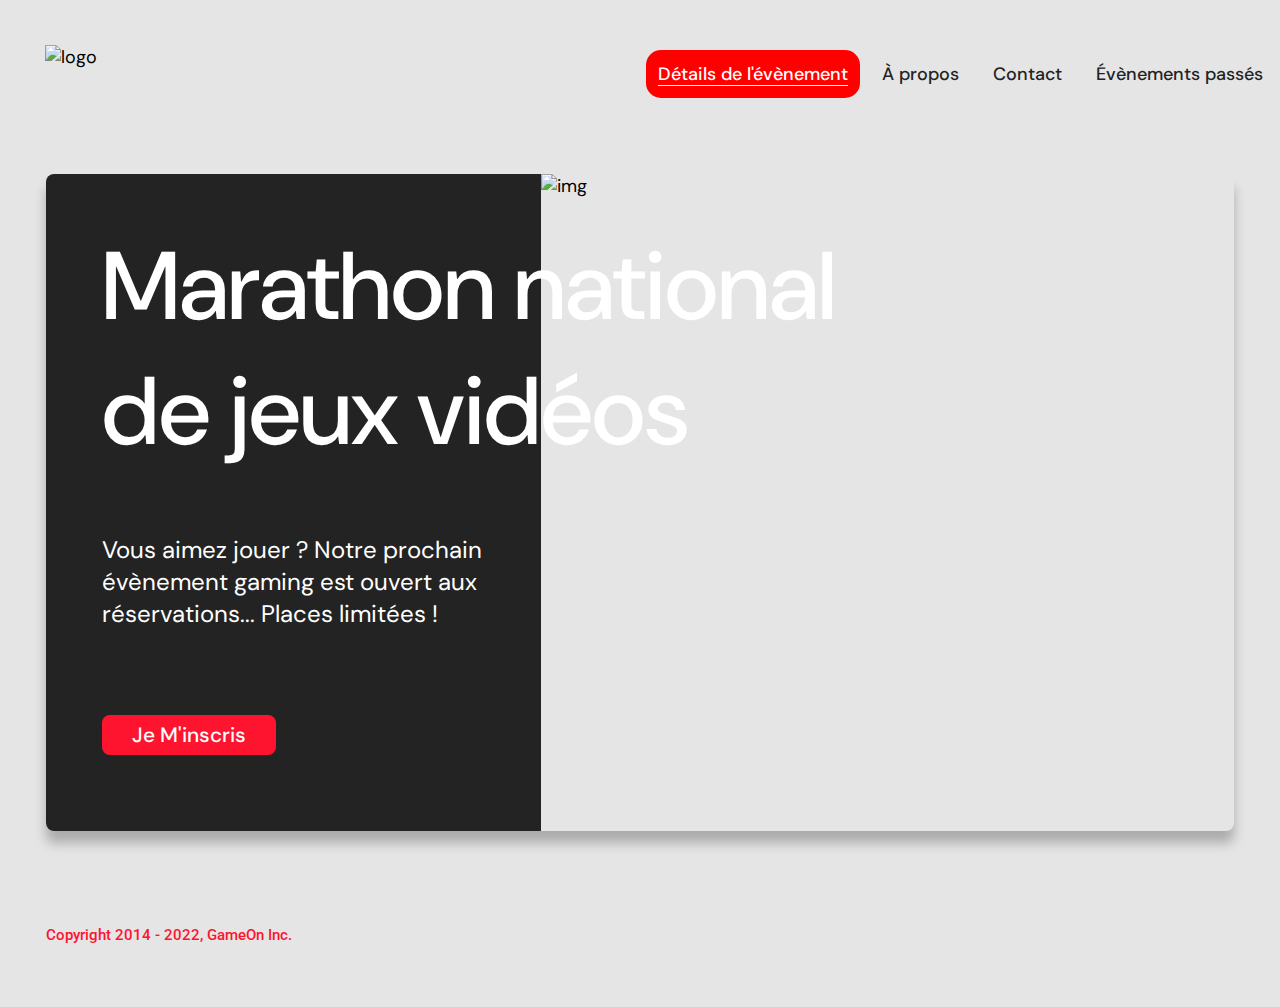
==== commit 57057888: "final" ====
--- a/starterOnly/index.html
+++ b/starterOnly/index.html
@@ -20,8 +20,7 @@
       </div>
 
       <div class="main-navbar">
-        <a href="#" class="active"><span>Accueil</span></a>
-        <a href="#"><span>Détails de l'évènement</span></a>
+        <a href="#" class="active"><span>Détails de l'évènement</span></a>
         <a href="#"><span>À propos</span></a>
         <a href="#"><span>Contact</span></a>
         <a href="#"><span>Évènements passés</span></a>
@@ -49,7 +48,7 @@
       <div class="bground">
         <div class="content">
 
-          <span class="close"></span>
+          <span class="close closeCross"></span>
 
           <div class="modal-body">
             <form name="reserve"
@@ -62,8 +61,7 @@
                 <input  id="first" class="text-control" name="first"
                         type="text"
                         minlength="2"
-                        required
-                        value="">
+                        required>
                 <span class="error"></span>
               </div>
 
@@ -149,7 +147,7 @@
                         type="checkbox"
                         checked
                         required>
-                <label class="checkbox2-label" for="checkbox1" required><span class="checkbox-icon"></span>J'ai lu et accepté les conditions d'utilisation.</label>
+                <label class="checkbox2-label" for="checkbox1"><span class="checkbox-icon"></span>J'ai lu et accepté les conditions d'utilisation.</label>
                 <span class="error"></span>
 
                 <input  id="checkbox2" class="checkbox-input"
@@ -159,6 +157,10 @@
 
               <input class="btn-submit button" type="submit" value="C'est parti">
             </form>
+            <div class="msgThx">
+              <p>Merci pour<br>votre inscription</p>
+              <button class="close btn-close modal-btn">Fermer</button>
+            </div>
           </div>
         </div>
       </div>
--- a/starterOnly/modal.css
+++ b/starterOnly/modal.css
@@ -55,7 +55,7 @@
 }
 @media screen and (max-width: 768px) {
   img {
-    margin-top: 43px;
+    margin-top: 25px;
     width: 103px;
   }
 }
@@ -251,17 +251,26 @@
   padding-top: 10px;
 
   background: var(--font-clr-black-02);
+  box-shadow: 0 12px 12px rgba(0, 0, 0, 0.25);
   color: var(--font-clr-white-01);
 }
 @media screen and (max-width: 768px) {
   .content {
     border-radius: 10px 10px 0 0;
+
+    height: calc(100vh - 100px);
+    width: 100%;
+    max-width: none;
+    margin: 100px auto 0;
   }
 }
 
 .modal-body {
   padding: 15px 30px;
   margin: 15px auto;
+}
+.modal-body form + p {
+  display: none;
 }
 
 .text-control {
@@ -289,7 +298,7 @@
   opacity: 1;
 }
 .formData[data-error-visible="true"] .text-control {
-  border: 2px solid var(--font-clr-error-01) inner;
+  border: 2px solid var(--font-clr-error-01);
 }
 .formData .error {
   color: var(--font-clr-error-01);
@@ -304,6 +313,7 @@
 }
 .formData input:invalid + .error {
   display: inline-block;
+  margin-top: 8px;
 }
 .formData input + .error:empty {
   display: none;
@@ -383,7 +393,7 @@
   border-left-color: var(--font-clr-white-01);
   border-radius: 2px;
 }
-.close {
+.closeCross {
   position: absolute;
   right: 15px;
   top: 15px;
@@ -393,8 +403,8 @@
   cursor: pointer;
   transform: scale(0.7);
 }
-.close:before,
-.close:after {
+.closeCross:before,
+.closeCross:after {
   position: absolute;
   left: 15px;
   content: " ";
@@ -402,14 +412,15 @@
   width: 3px;
   background-color: #fff;
 }
-.close:before {
+.closeCross:before {
   transform: rotate(45deg);
 }
-.close:after {
+.closeCross:after {
   transform: rotate(-45deg);
 }
 .btn-submit,
-.btn-signup {
+.btn-signup,
+.btn-close {
   display: block;
   margin: 0 auto;
   padding: 12px 82px;
@@ -611,6 +622,19 @@
   }
 }
 
+/* Modal thx message */
+.msgThx {
+  display: none;
+}
+.msgThx p {
+  font-size: 36px;
+  font-weight: 400;
+  line-height: 51px;
+  text-align: center;
+
+  margin: 30VH 0;
+}
+
 @keyframes modalopen {
   from {
     opacity: 0;
